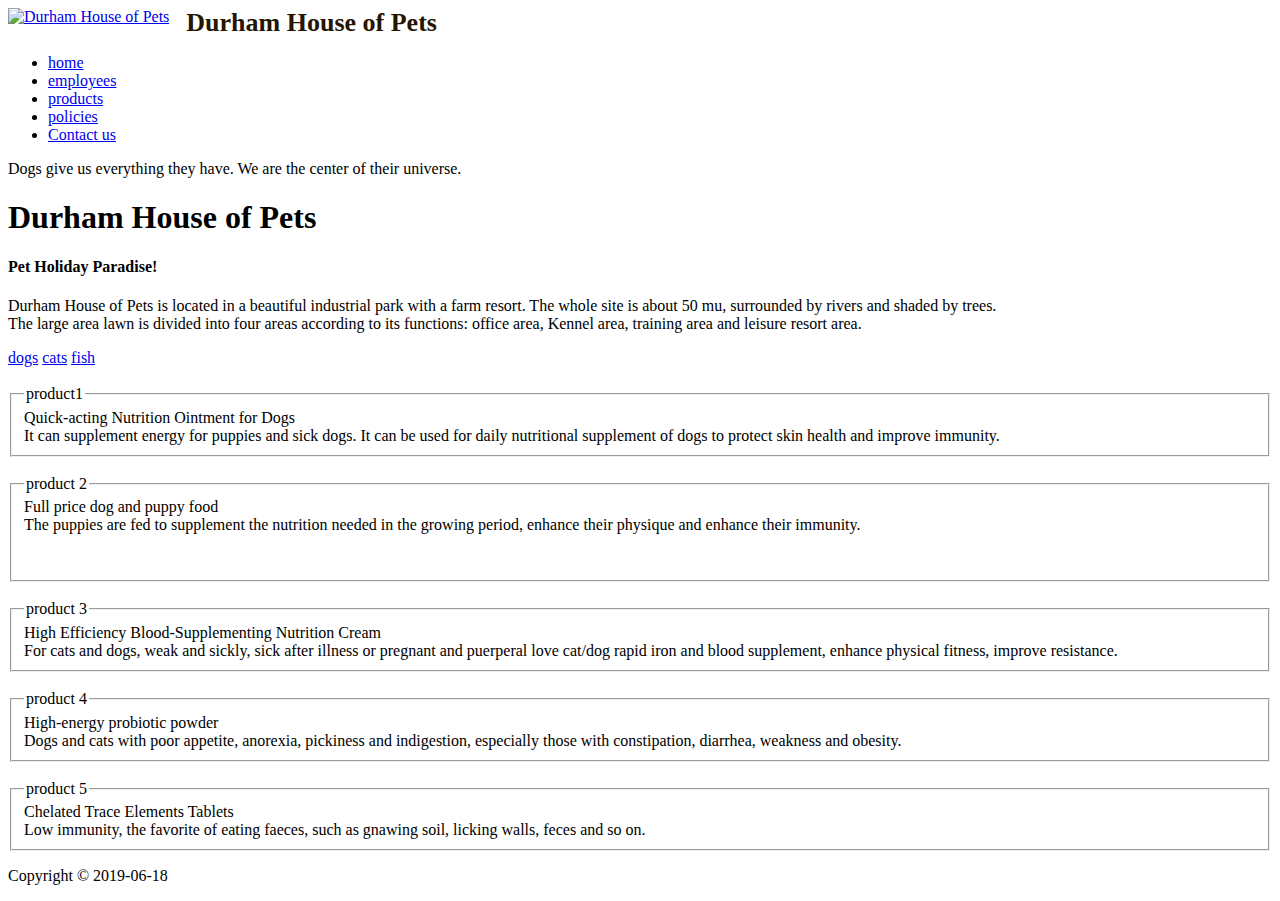
==== catsupplies.html @ 634b2e0b "Add files via upload" ====
<!DOCTYPE html>
<html>
<head lang="en">
    <meta charset="UTF-8">
    <title>Home</title>
    <link rel="stylesheet" href="css/style.css"/>
</head>
<body>
<div class="background-media">
    <div class="wf-wrap">
        <div class="wf-table">
            <div id="branding" class=" bit-logo-bar fl" >
                <a class="bitem logo nomarl" style="display: table-cell;" href="http://54cb5297bc777.t73.qifeiye.com/"><span class="logospan"><img class="preload-me" src="images/logo.png" width="128" height="128" alt=" Durham House of Pets "></span></a>
                <div class="bitem text" style="display: table-cell;vertical-align: middle;"><a href="http://54cb5297bc777.t73.qifeiye.com/" style="text-decoration: none;"><div id="bit-logoText" data-margin-left="17" style="position:relative;font-size:16px;  margin-left:17px;"><div class="logotext_outner"><div class="logotext_inner"><div><strong><span style="font-family:宋体;"><span style="color: rgb(38, 21, 0);"><span style="font-size: 26px;"> Durham House of Pets </span></span></span></strong></div>
                </div></div></div>	</a></div>
            </div>
            <!-- !- Navigation -->
            <nav class="wf-td fr"  >
                <ul class="mainmenu t-right" >
                    <li ><a href="index.html">home</a></li>
                    <li><a href="employees.html">employees</a></li>
                    <li class="active"><a href="products.html">products</a></li>
                    <li><a href="policies.html">policies</a></li>
                    <li><a href="contact_us.html">Contact us</a></li>
                </ul>
            </nav>
            <div class="clear_both"></div>

        </div>
    </div>

    <div class="banner">
        <div class="cell">
            <p>Dogs give us everything they have. We are the center of their universe.</p>
            <h1> Durham House of Pets </h1>
            <h4>Pet Holiday Paradise!</h4>
            <p>Durham House of Pets is located in a beautiful industrial park with a farm resort. The whole site is about 50 mu, surrounded by rivers and shaded by trees.
                <br/>  The large area lawn is divided into four areas according to its functions: office area, Kennel area, training area and leisure resort area.</p>
        </div>
    </div>

    <div class="button cell">
        <a href="dogsupplies.html" >dogs</a>
        <a href="catsupplies.html" class="show">cats</a>
        <a href="fishupplies.html">fish</a>
    </div>

    <div class="products">
        <div class="cell">
            <div class="box1 fl">
                <div class="box_img">
                    <img src="images/a7.jpg" alt=""/>
                </div>
                <fieldset>
                    <legend>product1</legend>
                    Quick-acting Nutrition Ointment for Dogs <br/>
                    It can supplement energy for puppies and sick dogs. It can be used for daily nutritional supplement of dogs to protect skin health and improve immunity.
                </fieldset>
            </div>
        </div>
        <div class="cell">
            <div class="box1 fl">
                <div class="box_img">
                    <img src="images/a8.jpg" alt=""/>
                </div>
                <fieldset>
                    <legend>product 2</legend>
                    Full price dog and puppy food <br/>
                    The puppies are fed to supplement the nutrition needed in the growing period, enhance their physique and enhance their immunity.
                    <br/><br/><br/>
                </fieldset>
            </div>
            <div class="box1 fl">
                <div class="box_img">
                    <img src="images/a9.jpg" alt=""/>
                </div>
                <fieldset>
                    <legend>product 3</legend>
                    High Efficiency Blood-Supplementing Nutrition Cream <br/>
                    For cats and dogs, weak and sickly, sick after illness or pregnant and puerperal love cat/dog rapid iron and blood supplement, enhance physical fitness, improve resistance.
                </fieldset>
            </div>
            <div class="clear_both"></div>
        </div>

        <div class="cell">
            <div class="box1 fl">
                <div class="box_img">
                    <img src="images/a10.jpg" alt=""/>
                </div>
                <fieldset>
                    <legend>product 4</legend>
                    High-energy probiotic powder <br/>
                    Dogs and cats with poor appetite, anorexia, pickiness and indigestion, especially those with constipation, diarrhea, weakness and obesity.
                </fieldset>
            </div>
            <div class="box1 fl">
                <div class="box_img">
                    <img src="images/a11.jpg" alt=""/>
                </div>
                <fieldset>
                    <legend>product 5</legend>
                    Chelated Trace Elements Tablets <br/>
                    Low immunity, the favorite of eating faeces, such as gnawing soil, licking walls, feces and so on.
                </fieldset>
            </div>
            <div class="clear_both"></div>
        </div>
    </div>

    <div class="footer">
        <div class="copyright">
            <p></p><p>Copyright © 2019-06-18 </p><p></p>
        </div>
    </div>

</div>




</body>
</html>
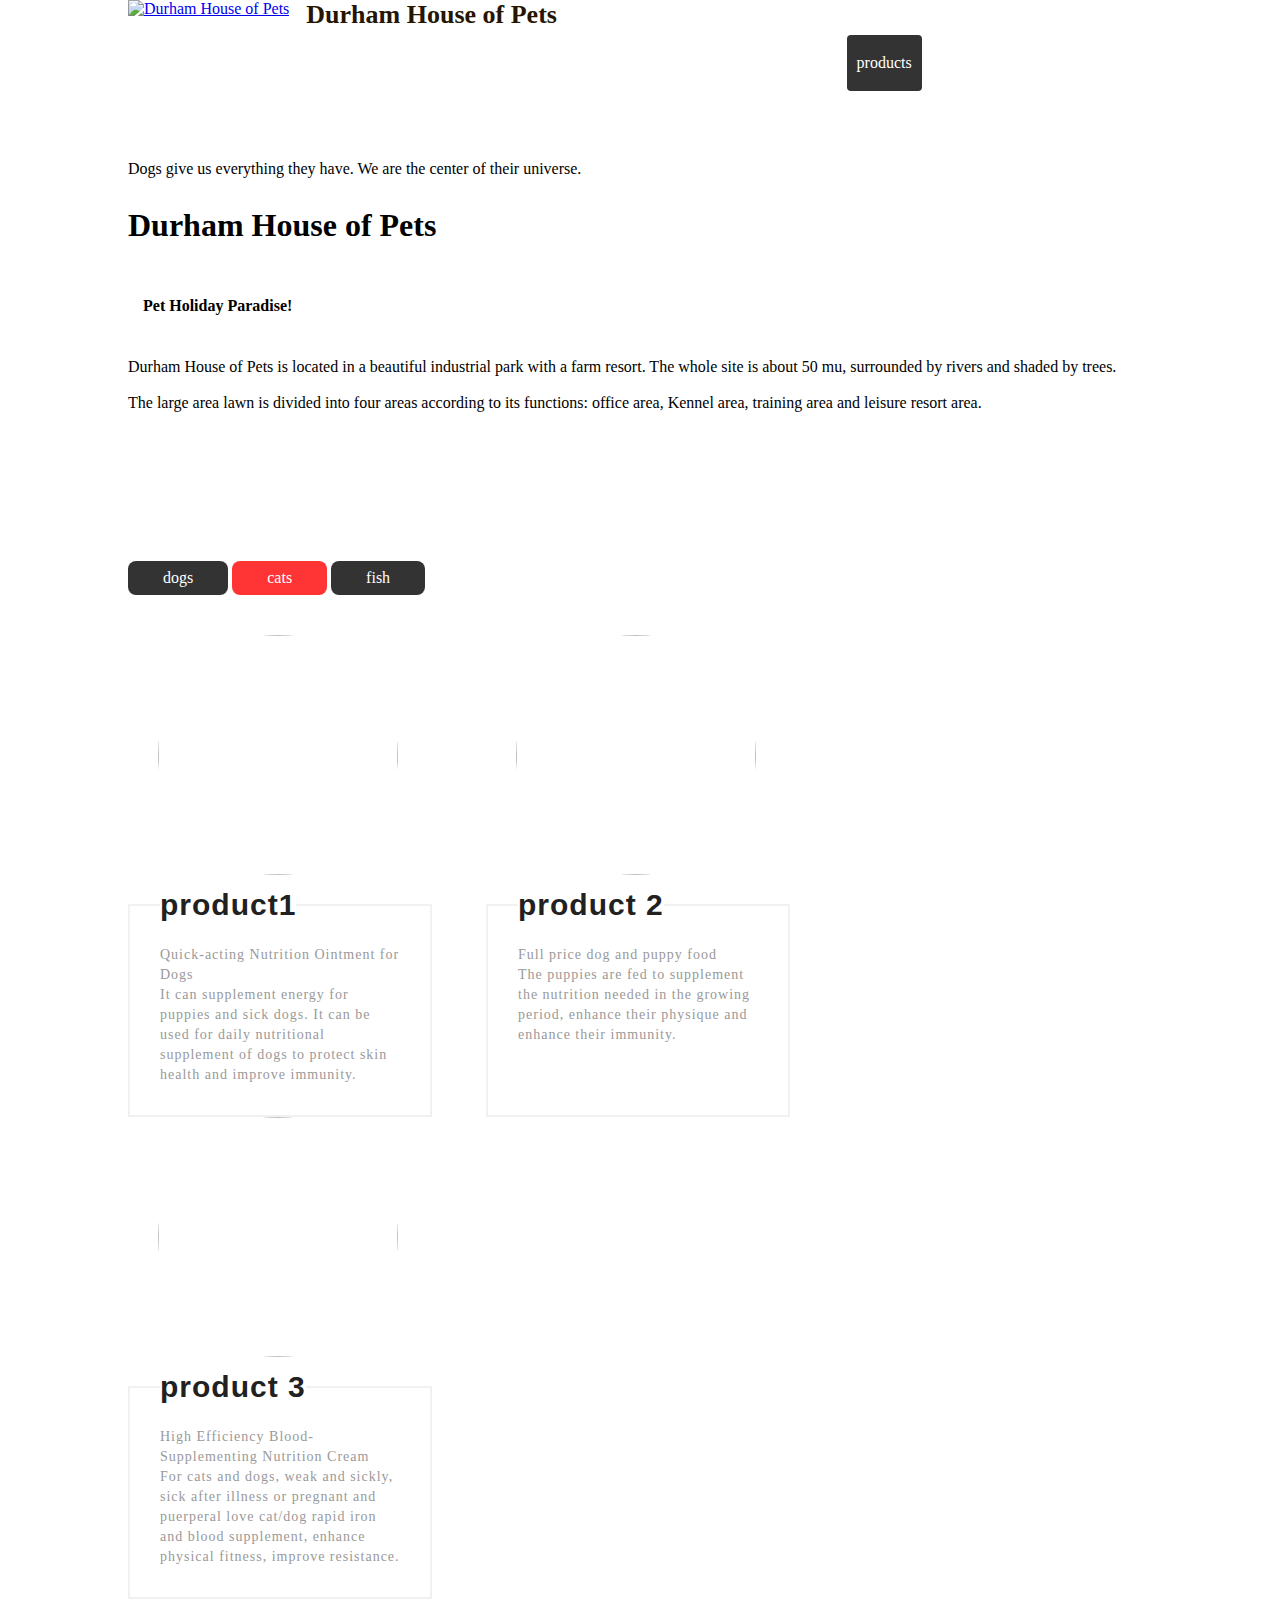
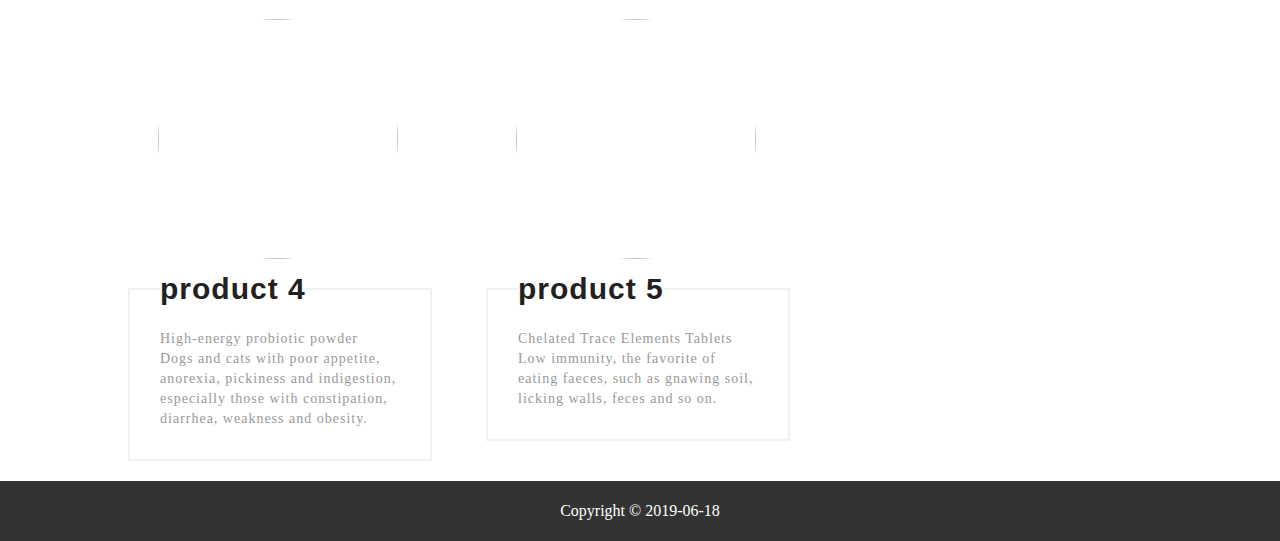
==== commit 5860ed54: "Add files via upload" ====
--- a/catsupplies.html
+++ b/catsupplies.html
@@ -1,9 +1,9 @@
 <!DOCTYPE html>
-<html>
-<head lang="en">
+<html lang="en">
+<head>
     <meta charset="UTF-8">
     <title>Home</title>
-    <link rel="stylesheet" href="css/style.css"/>
+    <link rel="stylesheet" href="style.css"/>
 </head>
 <body>
 <div class="background-media">
--- a/style.css
+++ b/style.css
@@ -0,0 +1,272 @@
+*{
+    padding: 0;
+    margin: 0;
+}
+.background-media, .background-overlay {
+    position: absolute;
+    width: 100%;
+    left: 0;
+    top: 0;
+    bottom: 0;
+}
+.background-media{
+    width: 100%;
+    height:600px;
+    background-image: url(../images/banner.jpg);
+    background-repeat: no-repeat;
+    background-size: cover;
+    background-attachment: fixed;
+    background-position: 0 0%;
+}
+.fl{
+    float: left;
+}
+.fr{
+    float: right;
+}
+.active{
+    background-color: #333;
+    border-radius: 4px;
+}
+.clear_both{
+    clear: both;
+    overflow: hidden;
+}
+.cell{
+    width: 80%;
+    margin: 0 auto;
+}
+.wf-wrap{
+    width: 80%;
+    margin: 0 auto;
+}
+.wf-td{
+    width: 522px;
+    margin-top: 35px;
+    line-height: 56px;
+}
+.wf-td ul>li{
+    list-style: none;
+}
+.wf-td ul>li a{
+    color: #fff;
+    display: inline-block;
+    text-decoration: none;
+    padding: 0 10px;
+}
+.mainmenu{
+    display: flex;
+    justify-content:space-around;
+    align-items: center;
+}
+.banner .cell{
+    padding: 60px 20px;
+}
+.banner .cell h1{
+    line-height: 56px;
+    padding: 10px 0;
+}
+.banner .cell h4{
+    line-height: 56px;
+    padding: 15px;
+}
+.banner .cell h3{
+    line-height: 56px;
+}
+.banner .cell p{
+    line-height: 36px;
+}
+.index_body{
+    background: #fff;
+    padding-top: 60px;
+}
+
+.index_body .our p{
+    font-size: 14px;
+  line-height: 36px;
+}
+.footer{
+    width: 100%;
+    height: 60px;
+    background-color: #333;
+}
+
+.footer .copyright p{
+   text-align: center;
+    line-height: 60px;
+    color: #fff;
+}
+
+.employees_body{
+    background-color: #fff;
+    margin-top: 80px;
+}
+.employees_body h1{
+   padding: 20px 0;
+    text-align: center;
+}
+.team_box{
+    width: 260px;
+    height: 300px;
+    margin-right: 8px;
+}
+.team_box img{
+    width: 260px;
+    height: 200px;
+}
+.team_box h4,.team_box p{
+    text-align: center;
+}
+
+/*policies*/
+.policies{
+    margin-top: 80px;
+}
+.policies h1{
+    text-align: center;
+    padding-bottom: 20px;
+}
+.cell .box{
+    background-color: #efefef;
+    width: 500px;
+    border-radius: 0 0 8px 8px;
+    margin-right: 38px;
+    margin-bottom: 30px;
+}
+.cell .box p{
+    line-height: 42px;
+    text-align: center;
+}
+.cell .box img{
+    width: 500px;
+    height: 320px;
+}
+
+.contact {
+    margin-top: 80px;
+    margin-bottom: 30px;
+}
+.contact h1{
+    text-align: center;
+    padding-bottom: 20px;
+}
+.contact-right{
+    width: 60%;
+}
+.contact input[type="text"], .contact input[type="email"] {
+    width: 47%;
+    padding:5px;
+    background: transparent;
+    border: none;
+    border-bottom: 1px solid #000;
+    margin: 10px 10px 10px 0;
+    color: #000;
+    outline: none;
+    letter-spacing: 1px;
+}
+.contact textarea {
+    width: 96.3%;
+    border: none;
+    border-bottom: 1px solid #000;
+    resize: none;
+    padding: 5px;
+    height: 86px;
+    margin-top: 10px;
+    letter-spacing: 1px;
+    outline: none;
+}
+
+.contact input[type="submit"] {
+    background: #ff3535;
+    padding: 12px 50px;
+    outline: none;
+    margin-top: 20px;
+    color: #fff;
+    border: none;
+    letter-spacing: 1px;
+    font-size: 16px;
+}
+
+.address h4, .phone h4, .email h4 {
+    margin-bottom: 10px;
+    color: #00cdc1;
+    font-weight: 600;
+    font-size: 20px;
+    text-transform: uppercase;
+    letter-spacing: 1px;
+}
+
+.contact-left{
+    width: 38%;
+}
+.contact-left>div{
+    margin-bottom:20px;
+}
+.button{
+    margin-top: 80px;
+}
+.button a{
+    color: #fff;
+    text-decoration: none;
+    display: inline-block;
+    padding: 8px 35px;
+    background-color: #333;
+    border-radius: 8px;
+}
+.show{
+    background-color: #ff3535 !important;
+}
+.products{
+    margin-top: 40px;
+}
+.products .cell{
+    margin-top: 20px;
+    margin-bottom: 20px;
+}
+
+.box1{
+    width: 300px;
+    margin-right: 58px;
+}
+
+.box_img{
+    width: 300px;
+    height: 240px;
+    border-radius: 50%;
+    text-align: center;
+}
+.box_img img{
+    width: 240px;
+    height: 240px;
+    border-radius: 50%;
+
+}
+fieldset {
+    width: 240px;
+    padding: 30px;
+    position: relative;
+    margin: 20px auto 0;
+    border: 2px solid rgba(179, 177, 177, 0.18);
+    line-height: 20px;
+    color: #999;
+    font-size: 14px;
+    letter-spacing: 1px;
+}
+fieldset legend {
+    font-size: 30px;
+    color: #212121;
+    margin: 0;
+    font-weight: 600;
+    border-bottom: none;
+    font-family: 'Lato', sans-serif;
+}
+
+
+
+
+
+
+
+
+
+
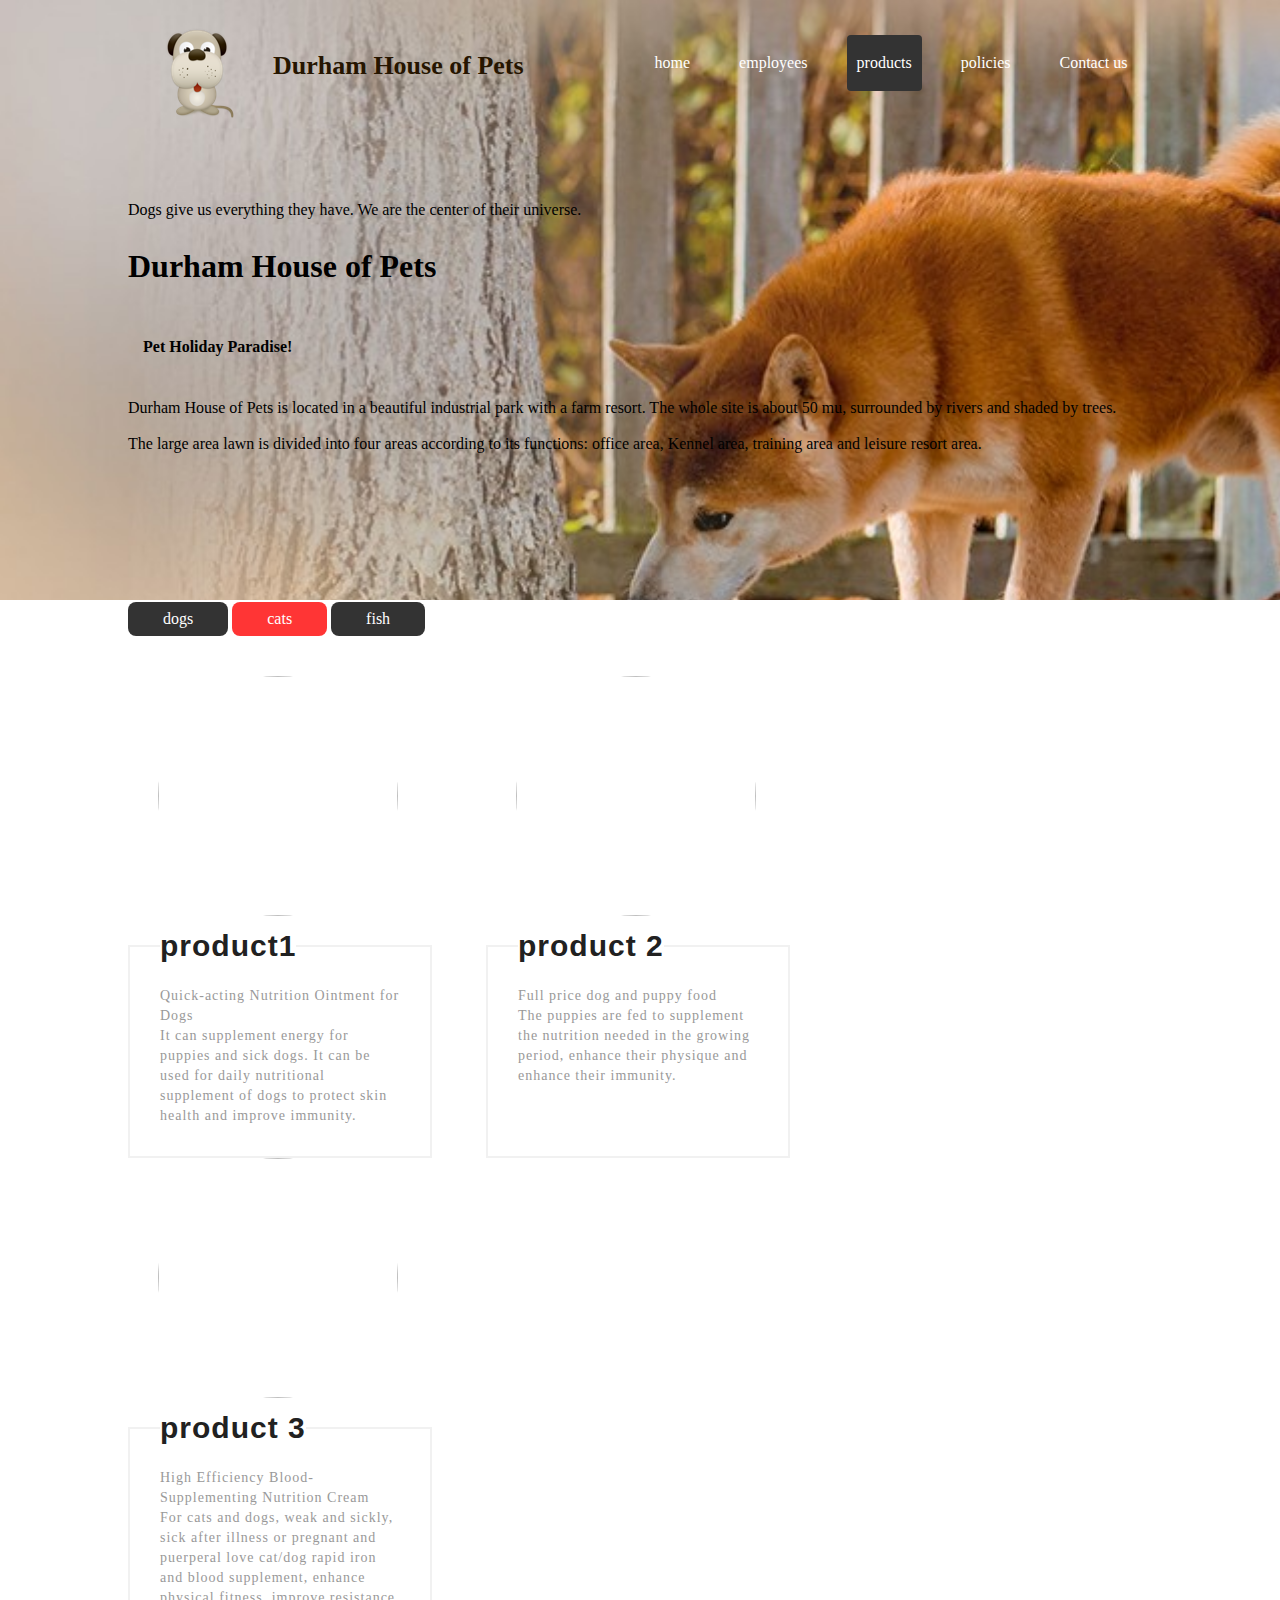
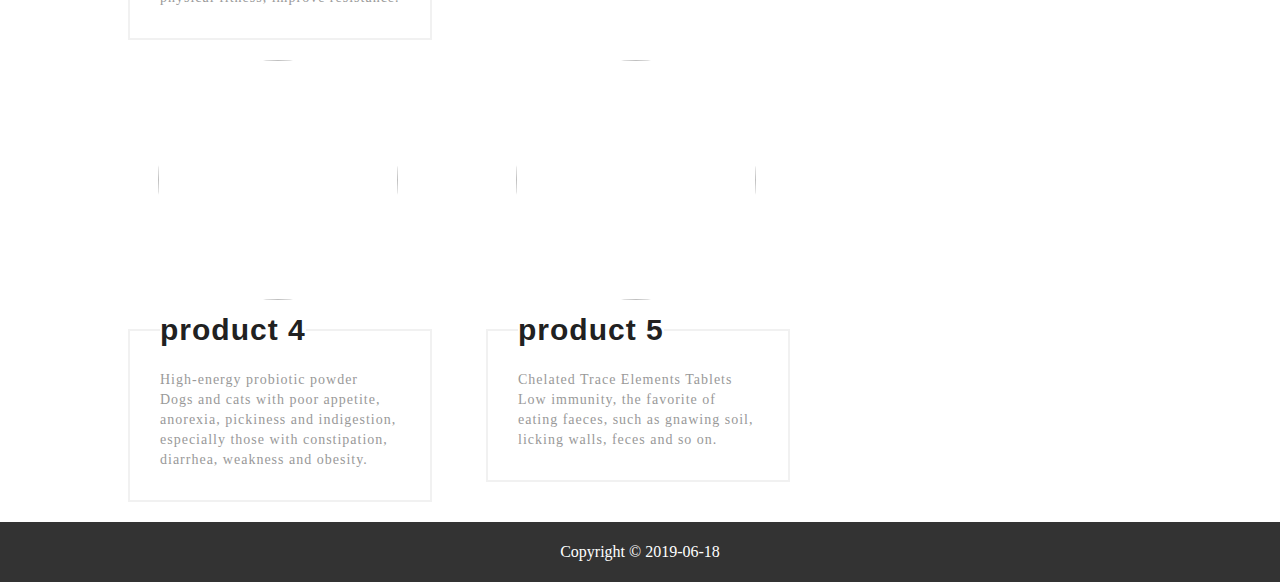
==== commit 957b27d4: "Add files via upload" ====
--- a/catsupplies.html
+++ b/catsupplies.html
@@ -10,7 +10,7 @@
     <div class="wf-wrap">
         <div class="wf-table">
             <div id="branding" class=" bit-logo-bar fl" >
-                <a class="bitem logo nomarl" style="display: table-cell;" href="http://54cb5297bc777.t73.qifeiye.com/"><span class="logospan"><img class="preload-me" src="images/logo.png" width="128" height="128" alt=" Durham House of Pets "></span></a>
+                <a class="bitem logo nomarl" style="display: table-cell;" href="http://54cb5297bc777.t73.qifeiye.com/"><span class="logospan"><img class="preload-me" src="logo.png" width="128" height="128" alt=" Durham House of Pets "></span></a>
                 <div class="bitem text" style="display: table-cell;vertical-align: middle;"><a href="http://54cb5297bc777.t73.qifeiye.com/" style="text-decoration: none;"><div id="bit-logoText" data-margin-left="17" style="position:relative;font-size:16px;  margin-left:17px;"><div class="logotext_outner"><div class="logotext_inner"><div><strong><span style="font-family:宋体;"><span style="color: rgb(38, 21, 0);"><span style="font-size: 26px;"> Durham House of Pets </span></span></span></strong></div>
                 </div></div></div>	</a></div>
             </div>
--- a/style.css
+++ b/style.css
@@ -12,7 +12,7 @@
 .background-media{
     width: 100%;
     height:600px;
-    background-image: url(../images/banner.jpg);
+    background-image: url(banner.jpg);
     background-repeat: no-repeat;
     background-size: cover;
     background-attachment: fixed;
@@ -198,6 +198,7 @@
 
 .contact-left{
     width: 38%;
+    margin-top: 30px;
 }
 .contact-left>div{
     margin-bottom:20px;
@@ -260,13 +261,27 @@
     border-bottom: none;
     font-family: 'Lato', sans-serif;
 }
-
-
-
-
-
-
-
-
-
-
+.p{
+    padding-bottom: 20px;
+}
+.p span{
+    display: inline-block;
+    font-size: 18px;
+    line-height: 26px;
+    color: #463006;
+}
+.p p{
+    font-size: 14px;
+    line-height: 26px;
+}
+
+.p ul li{
+    font-size: 14px;
+    line-height: 26px;
+}
+
+
+
+
+
+
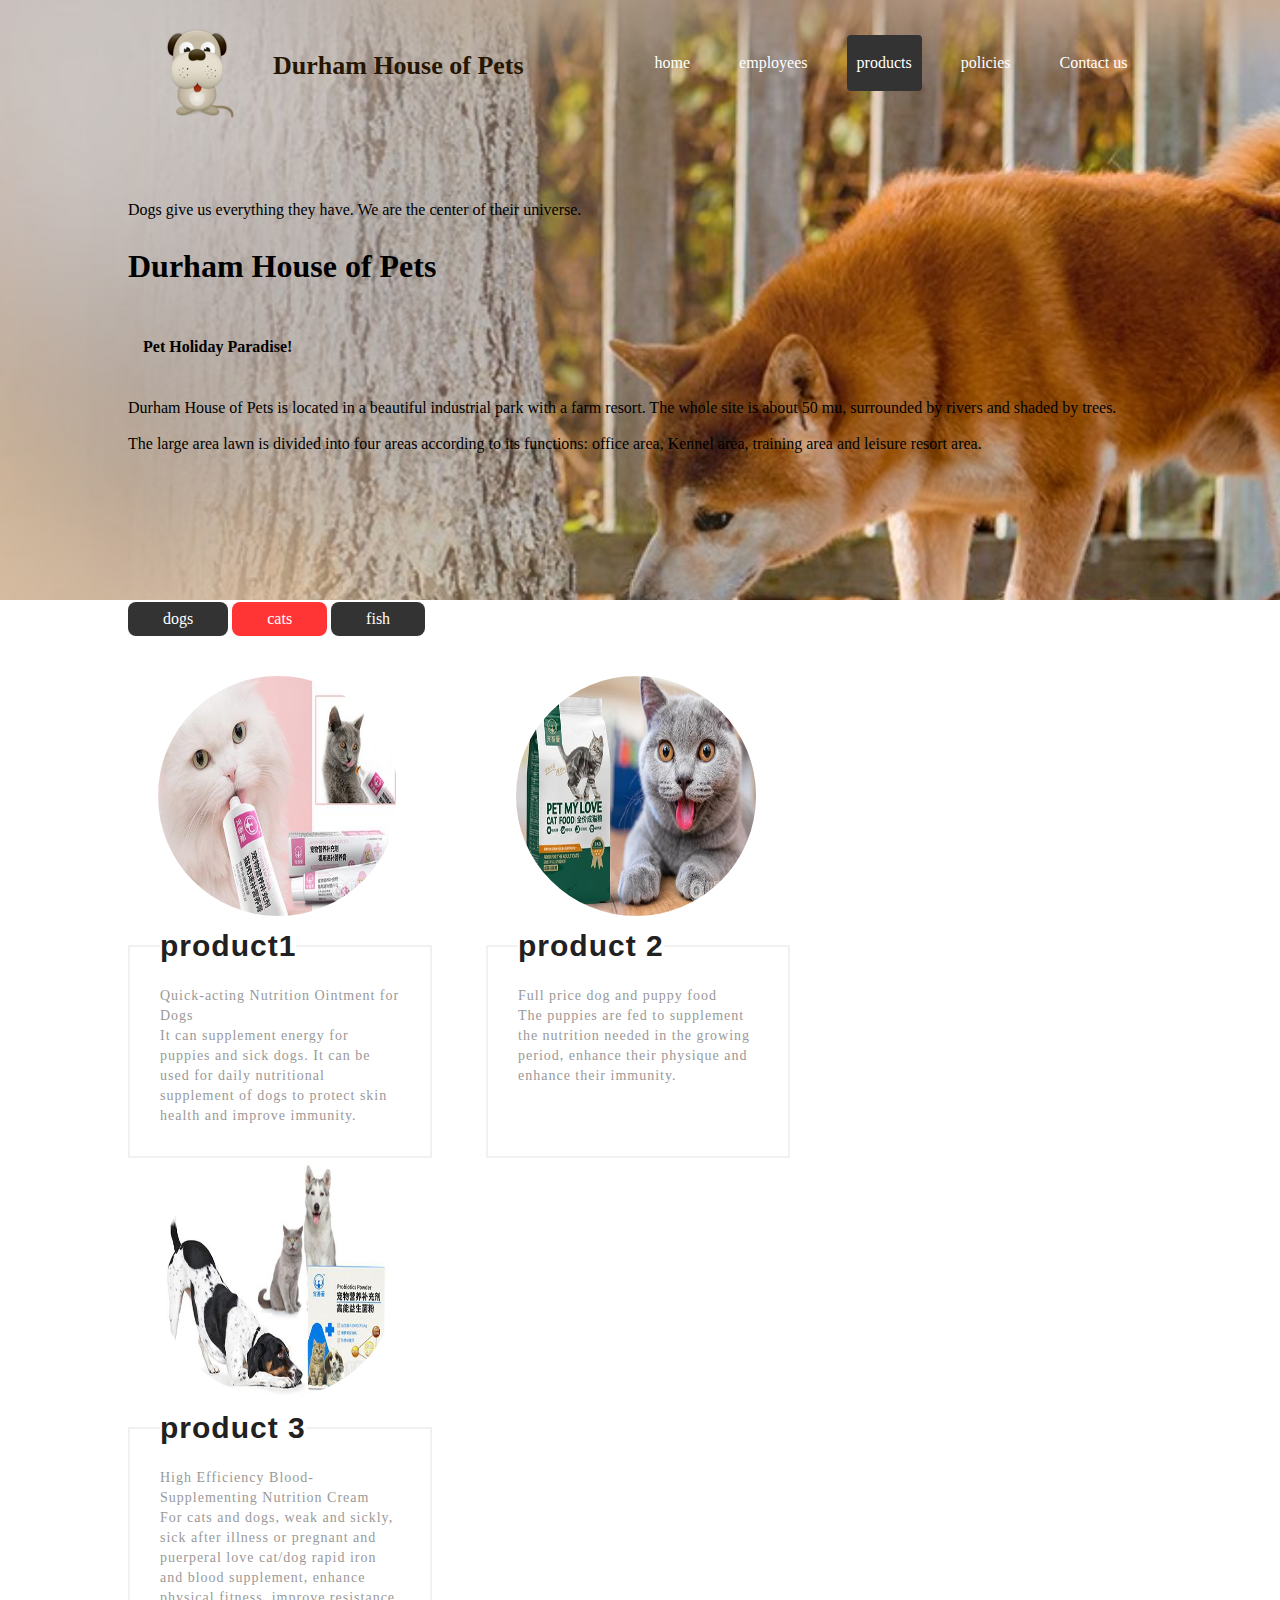
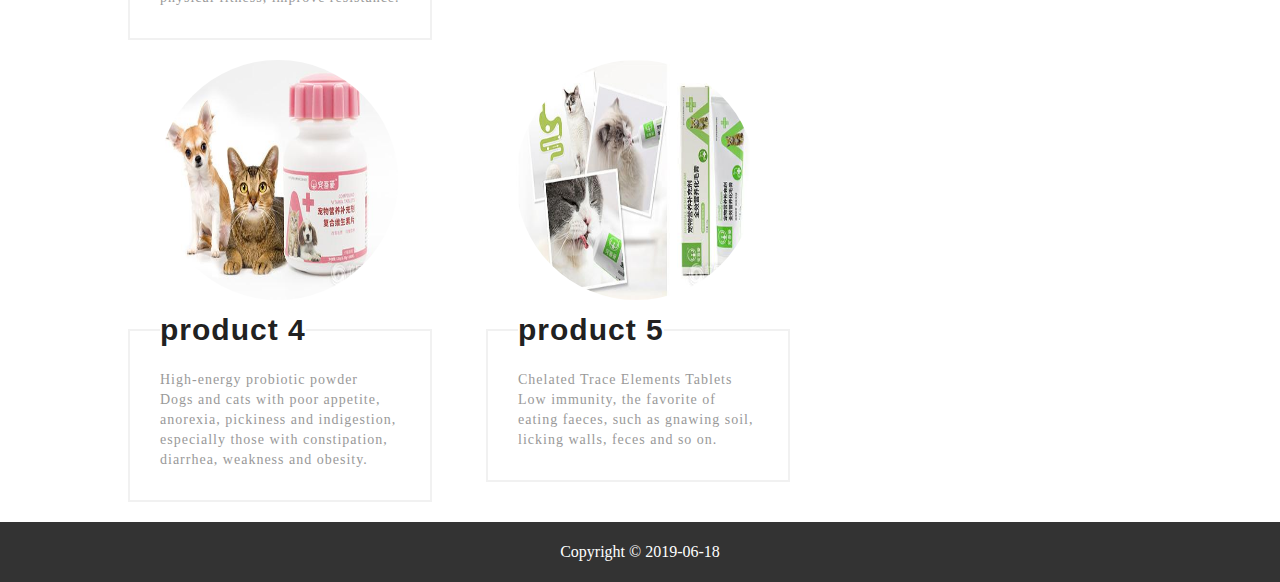
==== commit cad06e7d: "Add files via upload" ====
--- a/catsupplies.html
+++ b/catsupplies.html
@@ -49,7 +49,7 @@
         <div class="cell">
             <div class="box1 fl">
                 <div class="box_img">
-                    <img src="images/a7.jpg" alt=""/>
+                    <img src="a7.jpg" alt=""/>
                 </div>
                 <fieldset>
                     <legend>product1</legend>
@@ -61,7 +61,7 @@
         <div class="cell">
             <div class="box1 fl">
                 <div class="box_img">
-                    <img src="images/a8.jpg" alt=""/>
+                    <img src="a8.jpg" alt=""/>
                 </div>
                 <fieldset>
                     <legend>product 2</legend>
@@ -72,7 +72,7 @@
             </div>
             <div class="box1 fl">
                 <div class="box_img">
-                    <img src="images/a9.jpg" alt=""/>
+                    <img src="a9.jpg" alt=""/>
                 </div>
                 <fieldset>
                     <legend>product 3</legend>
@@ -86,7 +86,7 @@
         <div class="cell">
             <div class="box1 fl">
                 <div class="box_img">
-                    <img src="images/a10.jpg" alt=""/>
+                    <img src="a10.jpg" alt=""/>
                 </div>
                 <fieldset>
                     <legend>product 4</legend>
@@ -96,7 +96,7 @@
             </div>
             <div class="box1 fl">
                 <div class="box_img">
-                    <img src="images/a11.jpg" alt=""/>
+                    <img src="a11.jpg" alt=""/>
                 </div>
                 <fieldset>
                     <legend>product 5</legend>
--- a/style.css
+++ b/style.css
@@ -12,7 +12,7 @@
 .background-media{
     width: 100%;
     height:600px;
-    background-image: url(banner.jpg);
+    background-image: url("banner.jpg");
     background-repeat: no-repeat;
     background-size: cover;
     background-attachment: fixed;
